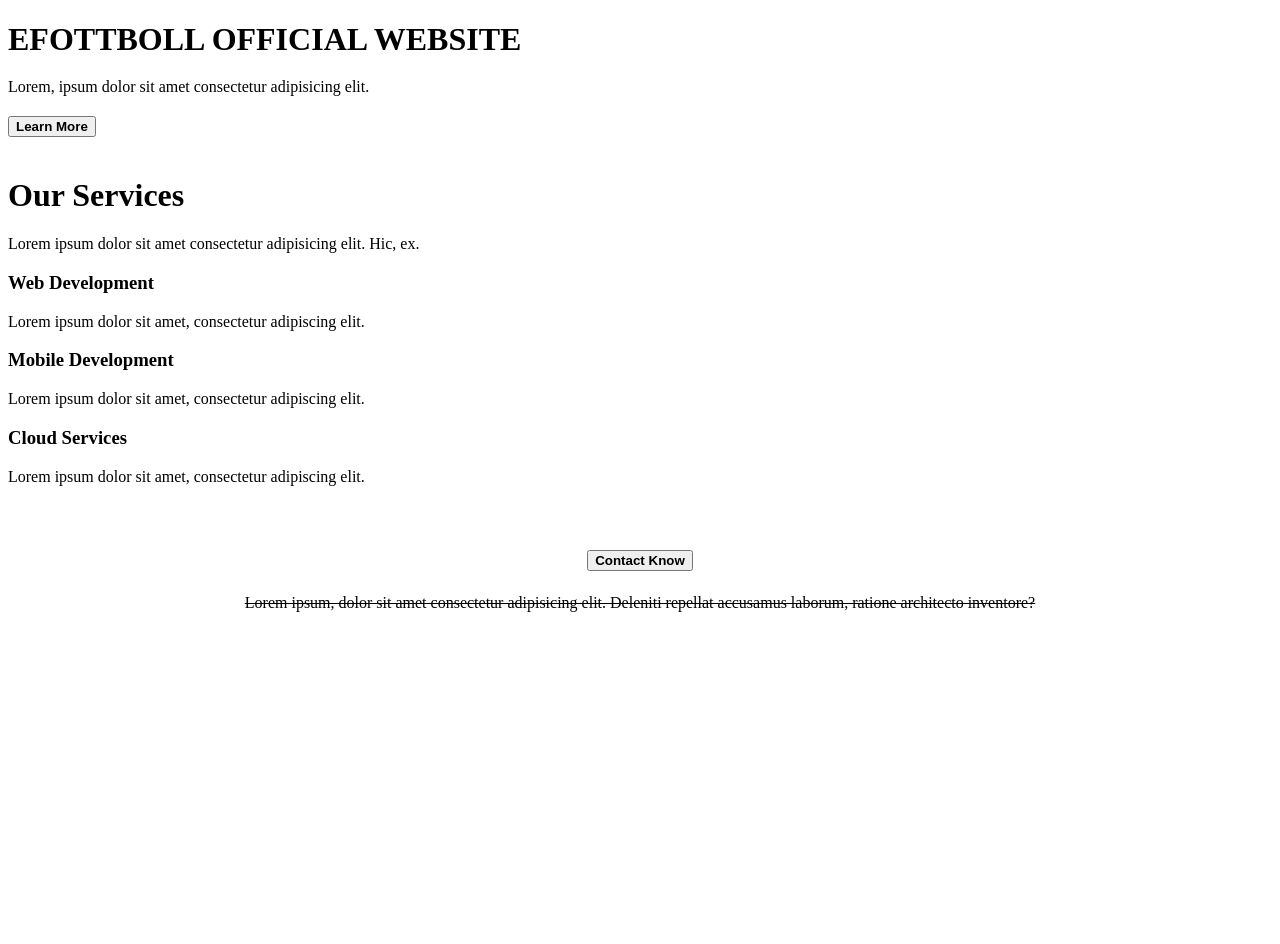
==== index.html @ 32312d0b "This is my first upload" ====
<!DOCTYPE html>
<html lang="en">

<head>
    <meta charset="UTF-8">
    <meta name="viewport" content="width=device-width, initial-scale=1.0">
    <title>Document</title>
    <link rel="stylesheet" href="https://cdnjs.cloudflare.com/ajax/libs/font-awesome/7.3.1/css/all.css">
    <link rel="stylesheet" href="style.css">

</head>

<body>
    <div class="pes">
        <div class="txt">
            <h1 style="margin-bottom: 20px;"><b>EFOTTBOLL OFFICIAL WEBSITE</b></h1>
            <p style="margin-bottom: 20px;">Lorem, ipsum dolor sit amet consectetur adipisicing elit.</p>
            <button class="kora"><b>Learn More</b></button>
        </div>
        <img class="EFOTTBOLL"
        
            src="https://egw.news/_next/image?url=https%3A%2F%2Fegw.news%2Fuploads%2Fnews%2F1%2F17%2F1749799774232_1749799774232.webp&w=3840&q=75"
            alt="">
    </div>

    <div class="our-services">
        <h1  class="my-text"><b>Our Services</b></h1>
        <p >Lorem ipsum dolor sit amet consectetur adipisicing elit. Hic, ex.</p>
    </div>
  <div class="this-services">

        <div class="service-box">
            <div class="icon">
                <i class="fa-solid fa-code"></i>
            </div>

            <h3><b>Web Development</b></h3>

            <p>
                Lorem ipsum dolor sit amet,
                consectetur adipiscing elit.
            </p>
        </div>


        <div class="service-box">
            <div class="icon">
                <i class="fa-solid fa-mobile-screen"></i>
            </div>

            <h3>Mobile Development</h3>

            <p>
                Lorem ipsum dolor sit amet,
                consectetur adipiscing elit.
            </p>
        </div>


        <div class="service-box">
            <div class="icon">
                <i class="fa-solid fa-cloud"></i>
            </div>

            <h3>Cloud Services</h3>

            <p>
                Lorem ipsum dolor sit amet,
                consectetur adipiscing elit.
            </p>
        </div>
</div>




   </div>

   
<div class="button"
style="width: 100%; height: 400px; margin-top: 50px; text-align: center;">
    <h1 style="color: rgb(7, 28, 211);"><s><button class="but"><b>Contact Know</b></button></h1>
   </button> <p>Lorem ipsum, dolor sit amet consectetur adipisicing elit. Deleniti repellat accusamus laborum, ratione architecto inventore?</p>
</div>
</body>

</html>
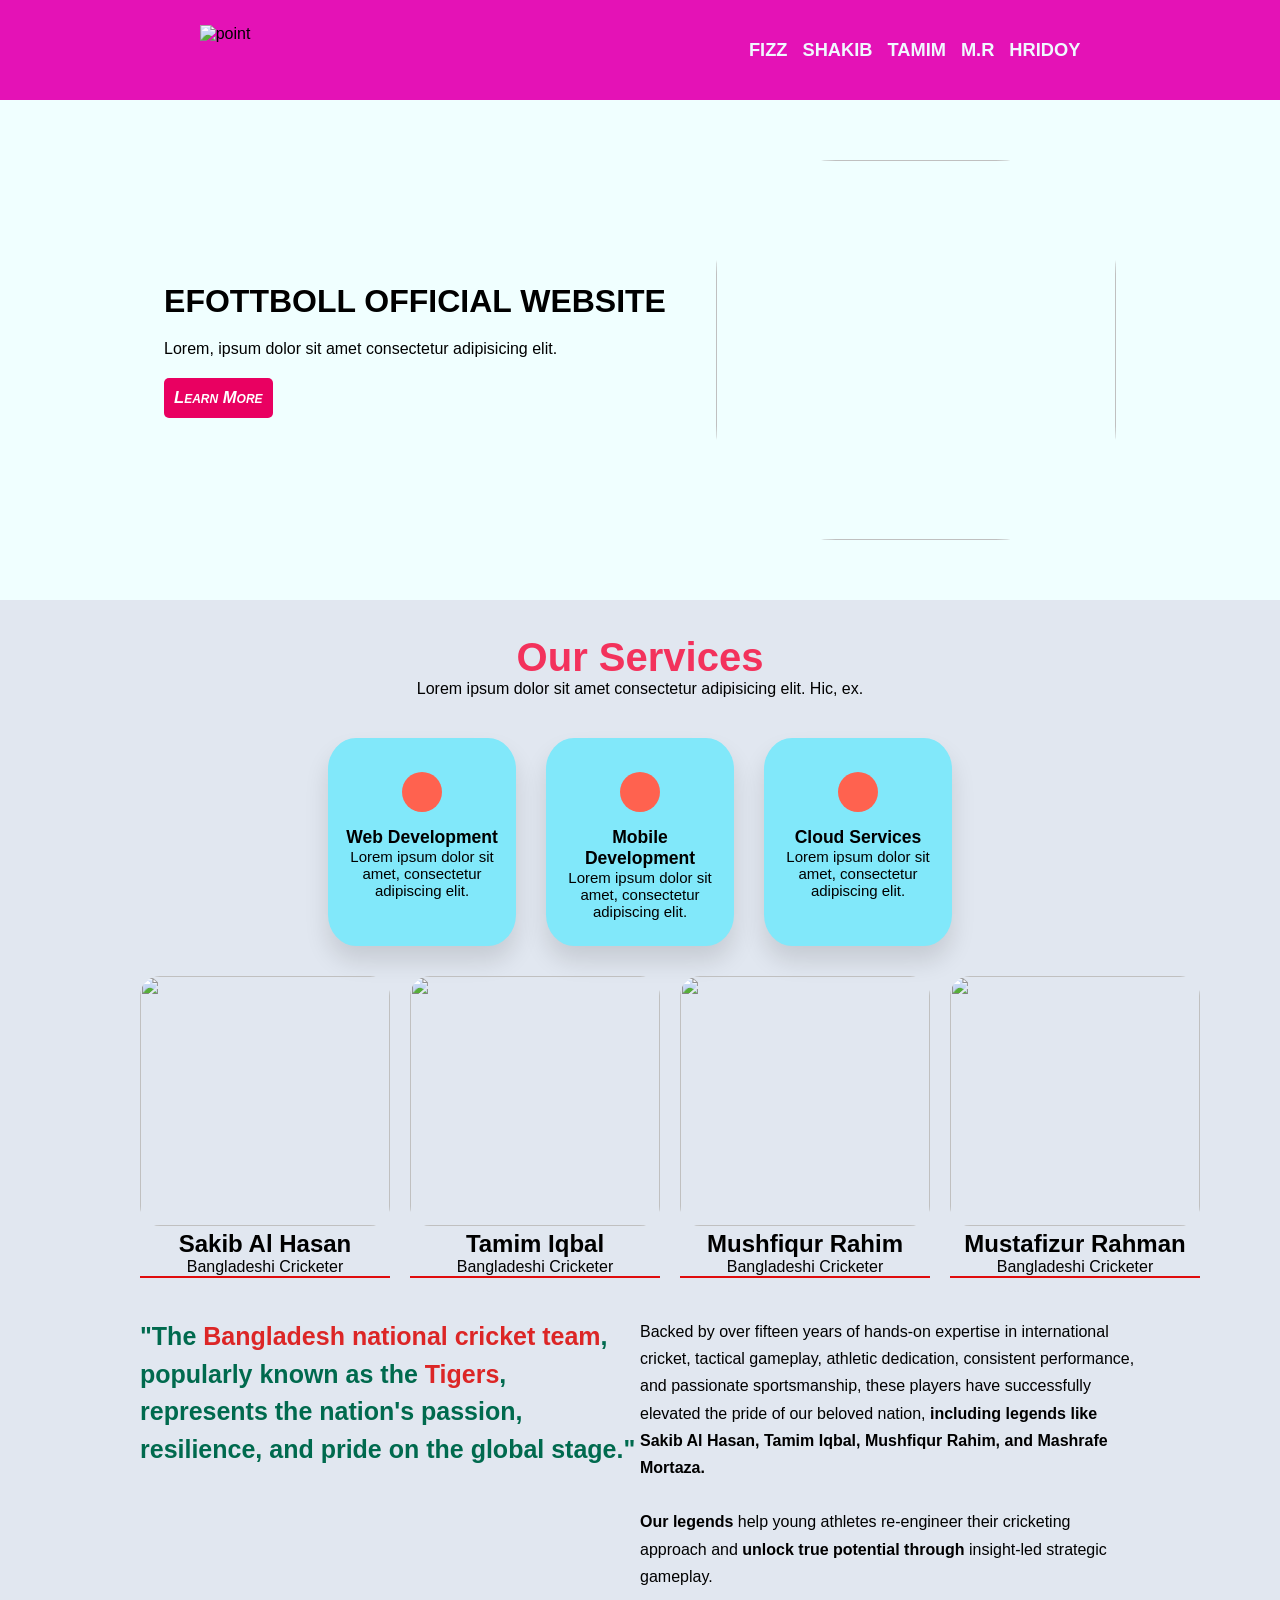
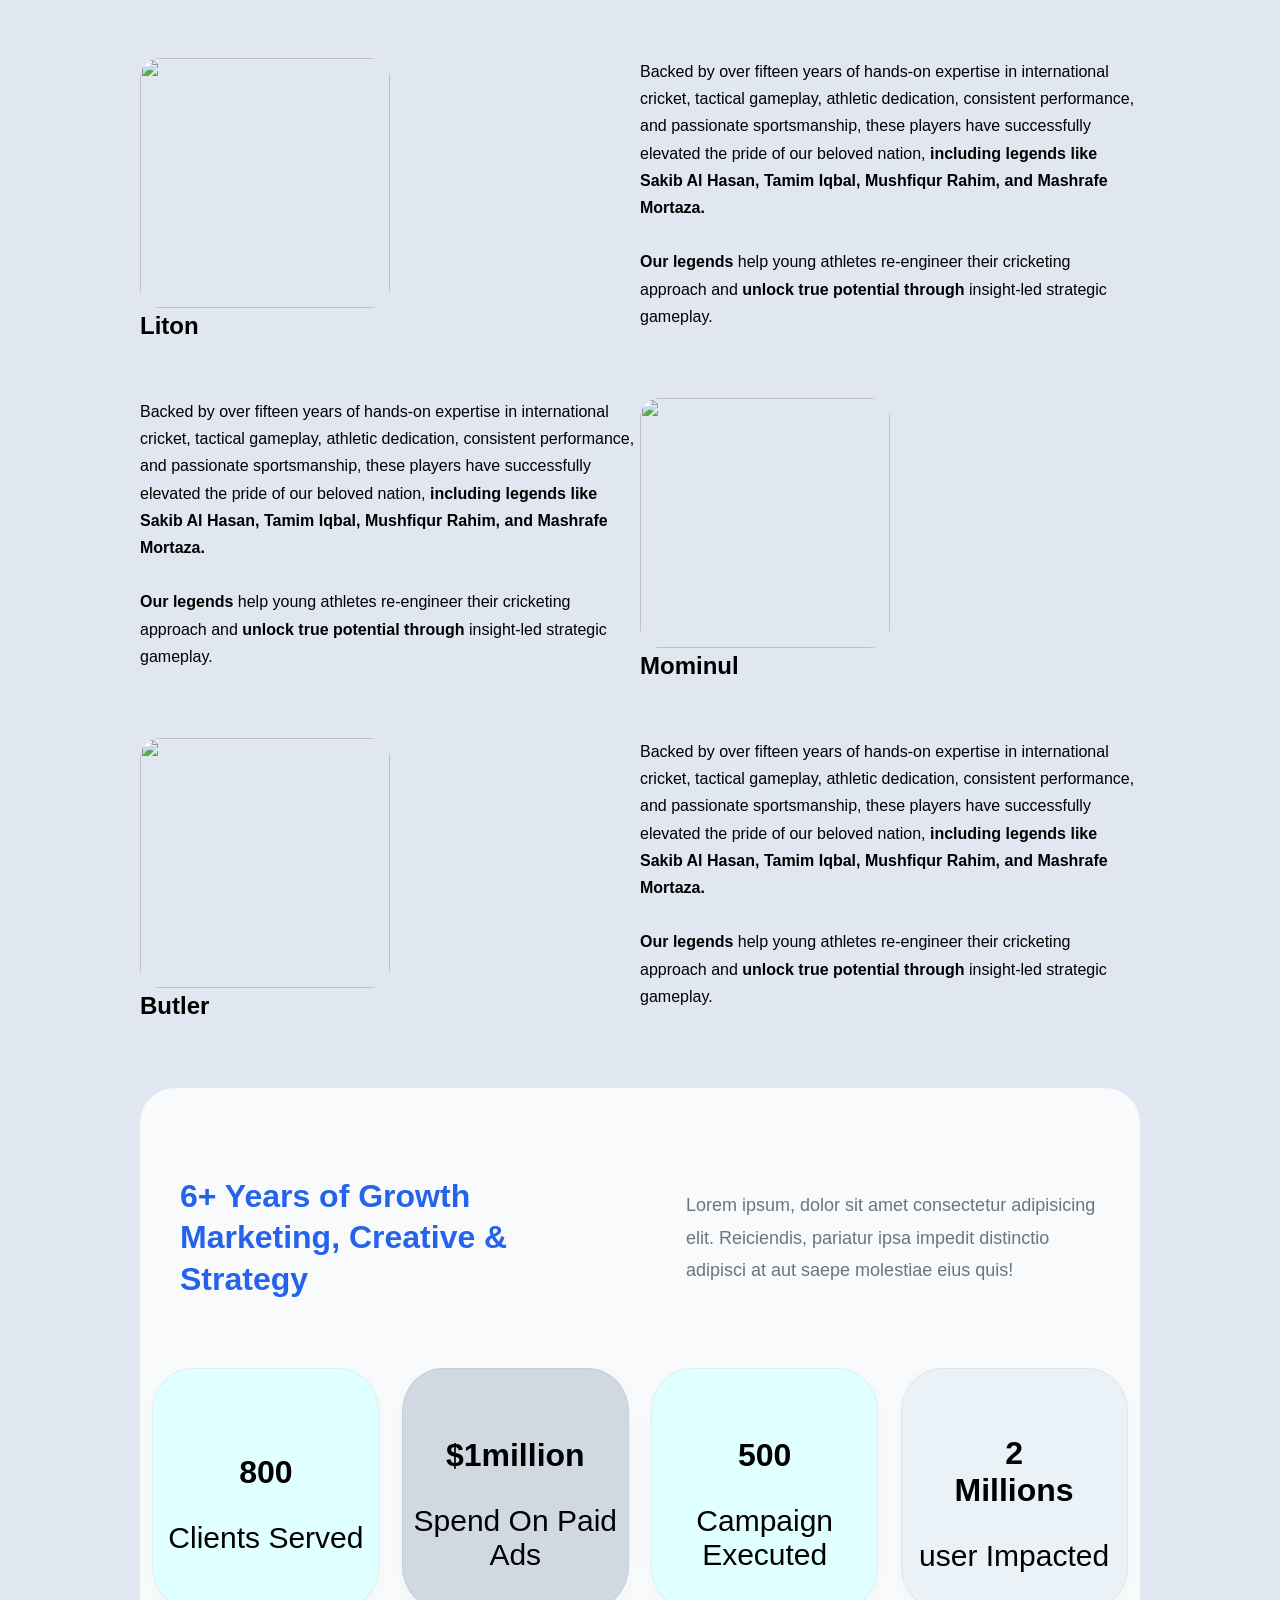
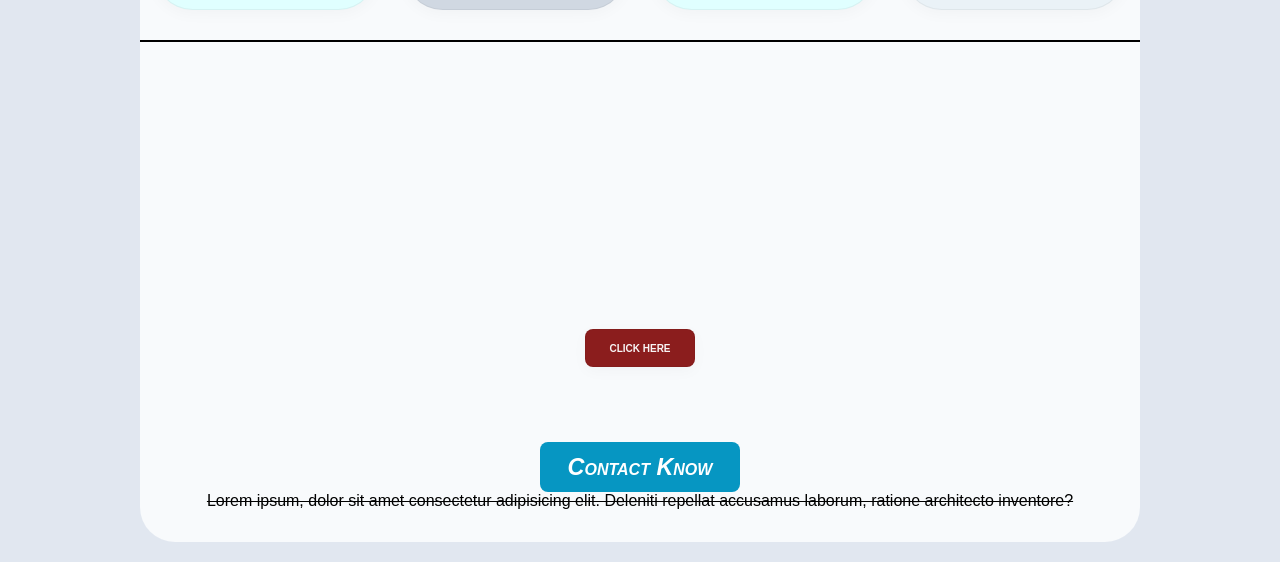
==== commit 9d3e6513: "Add files via upload" ====
--- a/index.html
+++ b/index.html
@@ -1,87 +1,255 @@
-<!DOCTYPE html>
-<html lang="en">
-
-<head>
-    <meta charset="UTF-8">
-    <meta name="viewport" content="width=device-width, initial-scale=1.0">
-    <title>Document</title>
-    <link rel="stylesheet" href="https://cdnjs.cloudflare.com/ajax/libs/font-awesome/7.3.1/css/all.css">
-    <link rel="stylesheet" href="style.css">
-
-</head>
-
-<body>
-    <div class="pes">
-        <div class="txt">
-            <h1 style="margin-bottom: 20px;"><b>EFOTTBOLL OFFICIAL WEBSITE</b></h1>
-            <p style="margin-bottom: 20px;">Lorem, ipsum dolor sit amet consectetur adipisicing elit.</p>
-            <button class="kora"><b>Learn More</b></button>
-        </div>
-        <img class="EFOTTBOLL"
-        
-            src="https://egw.news/_next/image?url=https%3A%2F%2Fegw.news%2Fuploads%2Fnews%2F1%2F17%2F1749799774232_1749799774232.webp&w=3840&q=75"
-            alt="">
-    </div>
-
-    <div class="our-services">
-        <h1  class="my-text"><b>Our Services</b></h1>
-        <p >Lorem ipsum dolor sit amet consectetur adipisicing elit. Hic, ex.</p>
-    </div>
-  <div class="this-services">
-
-        <div class="service-box">
-            <div class="icon">
-                <i class="fa-solid fa-code"></i>
-            </div>
-
-            <h3><b>Web Development</b></h3>
-
-            <p>
-                Lorem ipsum dolor sit amet,
-                consectetur adipiscing elit.
-            </p>
-        </div>
-
-
-        <div class="service-box">
-            <div class="icon">
-                <i class="fa-solid fa-mobile-screen"></i>
-            </div>
-
-            <h3>Mobile Development</h3>
-
-            <p>
-                Lorem ipsum dolor sit amet,
-                consectetur adipiscing elit.
-            </p>
-        </div>
-
-
-        <div class="service-box">
-            <div class="icon">
-                <i class="fa-solid fa-cloud"></i>
-            </div>
-
-            <h3>Cloud Services</h3>
-
-            <p>
-                Lorem ipsum dolor sit amet,
-                consectetur adipiscing elit.
-            </p>
-        </div>
-</div>
-
-
-
-
-   </div>
-
-   
-<div class="button"
-style="width: 100%; height: 400px; margin-top: 50px; text-align: center;">
-    <h1 style="color: rgb(7, 28, 211);"><s><button class="but"><b>Contact Know</b></button></h1>
-   </button> <p>Lorem ipsum, dolor sit amet consectetur adipisicing elit. Deleniti repellat accusamus laborum, ratione architecto inventore?</p>
-</div>
-</body>
-
+<!doctype html>
+<html lang="en">
+<head>
+  <meta charset="UTF-8" />
+  <meta name="viewport" content="width=device-width, initial-scale=1.0" />
+  <title>Document</title>
+  <link rel="stylesheet" href="https://cdnjs.cloudflare.com/ajax/libs/font-awesome/7.3.1/css/all.css" />
+  <link rel="stylesheet" href="style.css" />
+</head>
+<body>
+  <header>
+    <img class="Restart" src="https://efootball-point-cdn.konami.net/front/images/logo_ePoint.png" alt="point">
+    <ul>
+      <li><a
+          href="https://encrypted-tbn0.gstatic.com/images?q=tbn:ANd9GcTptv0-VjHFmgnvWg71jCcSn248HRkAReN_-rEUWnPtWQ&s=10">
+          <h5 style="color: aliceblue;">FIZZ</h5>
+        </a></li>
+      <li><a
+          href="https://img1.hscicdn.com/image/upload/f_auto,t_ds_wide_w_800,q_50/lsci/db/PICTURES/CMS/369800/369803.6.jpg">
+          <h5 style="color: aliceblue;">SHAKIB</h5>
+        </a></li>
+      <li><a href="https://www.bssnews.net/assets/news_photos/2022/06/09/image-65559-1654775851.jpg">
+          <h5 style="color: aliceblue;">TAMIM</h5>
+        </a></li>
+      <li><a
+          href="https://img1.hscicdn.com/image/upload/f_auto,t_ds_square_w_800,q_50/lsci/db/PICTURES/CMS/417100/417176.jpg">
+          <h5 style="color: aliceblue;">M.R</h5>
+        </a></li>
+      <li><a
+          href="https://images.timesnownews.com/thumb/msid-151510744,thumbsize-29726,width-400,height-225,resizemode-75/151510744.jpg">
+          <h5 style="color: aliceblue;">HRIDOY</h5>
+        </a></li>
+    </ul>
+  </header>
+  <div class="pes">
+    <div class="txt">
+      <h1 style="margin-bottom: 20px;"><b>EFOTTBOLL OFFICIAL WEBSITE</b></h1>
+      <p style="margin-bottom: 20px;">Lorem, ipsum dolor sit amet consectetur adipisicing elit.</p>
+      <button class="kora"><b>
+          <h5 style="color: white;">Learn More</h5>
+        </b></button>
+    </div>
+    <img class="EFOTTBOLL"
+      src="https://egw.news/_next/image?url=https%3A%2F%2Fegw.news%2Fuploads%2Fnews%2F1%2F17%2F1749799774232_1749799774232.webp&w=3840&q=75"
+      alt="">
+  </div>
+  <div align-items: center; class="our-services">
+    <h1 class="my-text"><b>Our Services</b></h1>
+    <p>Lorem ipsum dolor sit amet consectetur adipisicing elit. Hic, ex.</p>
+  </div>
+  <div class="this-services">
+    <div align-items: center; class="service-box">
+      <div class="icon">
+        <i class="fa-solid fa-code"></i>
+      </div>
+      <h3>Web Development</h3>
+      <p>
+        Lorem ipsum dolor sit amet,
+        consectetur adipiscing elit.
+      </p>
+    </div>
+    <div class="service-box">
+      <div class="icon">
+        <i class="fa-solid fa-mobile-screen"></i>
+      </div>
+      <h3>Mobile Development</h3>
+      <p>
+        Lorem ipsum dolor sit amet,
+        consectetur adipiscing elit.
+      </p>
+    </div>
+    <div class="service-box">
+      <div class="icon">
+        <i class="fa-solid fa-cloud"></i>
+      </div>
+      <h3>Cloud Services</h3>
+      <p>
+        Lorem ipsum dolor sit amet,
+        consectetur adipiscing elit.
+      </p>
+    </div>
+  </div>
+  </div>
+  <div class="our-players">
+    <h1 style="margin-bottom: 20px"></h1>
+    <div class="players">
+      <div class="player">
+        <img src="https://i.pinimg.com/236x/d2/63/fa/d263fa6d25ec4128a81b77859a7e54de.jpg" alt="" />
+        <h2>Sakib Al Hasan</h2>
+        Bangladeshi Cricketer
+      </div>
+
+      <div class="player">
+        <img
+          src="https://www.reuters.com/resizer/v2/OQVYCCRZJJLWTHACCQTRICKGQE.jpg?auth=4f40d647171428ca0a264cd378cacdd67d4594901885a3a00bcfd60eb5ffbb29&height=1920&width=1920&quality=80&smart=true"
+          alt="" />
+        <h2>Tamim Iqbal</h2>
+        Bangladeshi Cricketer
+      </div>
+
+      <div class="player">
+        <img src="https://wallpapercave.com/wp/wp10816001.jpg" alt="" />
+        <h2>Mushfiqur Rahim</h2>
+        Bangladeshi Cricketer
+      </div>
+
+      <div class="player">
+        <img src="https://img1.hscicdn.com/image/upload/f_auto,t_ds_w_1200,q_50/lsci/db/PICTURES/CMS/383500/383539.jpg"
+          alt="" />
+        <h2>Mustafizur Rahman</h2>
+        Bangladeshi Cricketer
+      </div>
+    </div>
+    <div class="style">
+      <div class="style-left">
+        <h2 style="color: #006A4E;">
+          "The <span style="color: #DC2626;">Bangladesh national cricket team</span>,
+          popularly known as the <span style="color: #DC2626;">Tigers</span>,
+          represents the nation's passion, resilience, and pride on the global stage."
+        </h2>
+      </div>
+      <div class="style-right">
+        <p>
+          Backed by over fifteen years of hands-on expertise in international
+          cricket, tactical gameplay, athletic dedication, consistent
+          performance, and passionate sportsmanship, these players have
+          successfully elevated the pride of our beloved nation,
+          <span>including legends like Sakib Al Hasan, Tamim Iqbal, Mushfiqur
+            Rahim, and Mashrafe Mortaza.</span>
+          <br />
+          <br />
+          <span>Our legends</span> help young athletes re-engineer their
+          cricketing approach and
+          <span>unlock true potential through</span> insight-led strategic
+          gameplay.
+        </p>
+      </div>
+    </div>
+    <div class="images1">
+      <div class="image-left">
+        <img class="imge" src="https://www.bssnews.net/assets/news_photos/2023/05/03/image-123625-1683119004.jpg" />
+        <h2>Liton</h2>
+      </div>
+      <div class="image-right">
+        <p>
+          Backed by over fifteen years of hands-on expertise in international
+          cricket, tactical gameplay, athletic dedication, consistent
+          performance, and passionate sportsmanship, these players have
+          successfully elevated the pride of our beloved nation,
+          <span>including legends like Sakib Al Hasan, Tamim Iqbal, Mushfiqur
+            Rahim, and Mashrafe Mortaza.</span>
+          <br />
+          <br />
+          <span>Our legends</span> help young athletes re-engineer their
+          cricketing approach and
+          <span>unlock true potential through</span> insight-led strategic
+          gameplay.
+        </p>
+      </div>
+    </div>
+
+    <div class="images2">
+      <div class="image-right">
+        <p>
+          Backed by over fifteen years of hands-on expertise in international
+          cricket, tactical gameplay, athletic dedication, consistent
+          performance, and passionate sportsmanship, these players have
+          successfully elevated the pride of our beloved nation,
+          <span>including legends like Sakib Al Hasan, Tamim Iqbal, Mushfiqur
+            Rahim, and Mashrafe Mortaza.</span>
+          <br />
+          <br />
+          <span>Our legends</span> help young athletes re-engineer their
+          cricketing approach and
+          <span>unlock true potential through</span> insight-led strategic
+          gameplay.
+        </p>
+      </div>
+      <div class="image-left">
+        <img class="imge"
+          src="https://img1.hscicdn.com/image/upload/f_auto,t_ds_w_1200,q_50/lsci/db/PICTURES/CMS/388200/388238.jpg" />
+        <h2>Mominul</h2>
+      </div>
+    </div>
+
+    <div class="images3">
+      <div class="image-left">
+        <img class="imge"
+          src="https://media.gettyimages.com/id/2285647015/photo/england-v-india-5th-vitality-it20.jpg?s=2048x2048&w=gi&k=20&c=H8PTw9AHdqL_4Y7KcvdedugSCDpE4NgtJyYuhDfLrlk=" />
+        <h2>Butler</h2>
+      </div>
+      <div class="image-right">
+        <p>
+          Backed by over fifteen years of hands-on expertise in international
+          cricket, tactical gameplay, athletic dedication, consistent
+          performance, and passionate sportsmanship, these players have
+          successfully elevated the pride of our beloved nation,
+          <span>including legends like Sakib Al Hasan, Tamim Iqbal, Mushfiqur
+            Rahim, and Mashrafe Mortaza.</span>
+          <br />
+          <br />
+          <span>Our legends</span> help young athletes re-engineer their
+          cricketing approach and
+          <span>unlock true potential through</span> insight-led strategic
+          gameplay.
+        </p>
+      </div>
+    </div>
+  </div>
+  </head>
+  <div class="my-div">
+    <div class="y-div">
+      <h1 class="header1">
+        6+ Years of Growth Marketing, Creative & Strategy
+      </h1>
+      <p class="l10">
+        Lorem ipsum, dolor sit amet consectetur adipisicing elit. Reiciendis, pariatur ipsa impedit distinctio adipisci
+        at aut saepe molestiae eius quis!
+    </div>
+    <div class="elit">
+      <div class="rank">
+        <h1 style="text-align: center; margin: 30px">800</h1>
+        <p style="text-align: center; font-size: 30px">Clients Served</p>
+      </div>
+      <div class="rank1">
+        <h1 style="text-align: center; margin: 30px">$1million</h1>
+        <p style="text-align: center; font-size: 30px">Spend On Paid Ads</p>
+      </div>
+      <div class="rank2">
+        <h1 style="text-align: center; margin: 30px">500</h1>
+        <p style="text-align: center; font-size: 30px">Campaign Executed</p>
+      </div>
+      <div class="rank3">
+        <h1 style="text-align: center; margin: 30px">2 Millions</h1>
+        <p style="text-align: center; font-size: 30px">user Impacted</p>
+      </div>
+    </div>
+    <div style="margin-top: 50px">
+      <div class="image">
+        </p>
+        <button class="click"> <a
+            href="https://img1.hscicdn.com/image/upload/f_auto,t_ds_wide_w_800,q_50/lsci/db/PICTURES/CMS/369800/369803.6.jpg">
+            <b> CLICK
+              HERE</b></a> </button>
+      </div>
+      <div class="button" style="width: 100%; height: 100px; margin-top: 50px; text-align: center;">
+        <h1 style="color: rgb(56, 21, 138);"><s>
+            <button class="but"><b>
+                <h3 style="color: white;">Contact Know</h3>
+              </b></h1>
+        <p>Lorem ipsum, dolor sit amet consectetur adipisicing elit. Deleniti repellat accusamus laborum, ratione
+          architecto inventore?</p>
+      </div>
+</body>
 </html>
--- a/style.css
+++ b/style.css
@@ -0,0 +1,449 @@
+* {
+  margin: 0;
+  padding: 0;
+}
+
+header {
+  width: 100%;
+  background-color: rgb(228, 18, 182);
+  height: 100px;
+
+  display: flex;
+  flex-direction: row;
+  justify-content: space-around;
+  align-items: center;
+}
+
+.Restart {
+  width: 150px;
+  height: 50px;
+}
+
+ul {
+  display: flex;
+  gap: 15px;
+  list-style: none;
+  font-size: 22px;
+}
+
+li a {
+  text-decoration: none;
+}
+
+body {
+  background-color: rgb(225, 231, 240);
+  font-family: "Segoe UI", Tahoma, Geneva, Verdana, sans-serif;
+}
+
+.style {
+  padding-top: 40px;
+  max-width: 1000px;
+  margin: 0 auto;
+  height: 300px;
+
+  display: flex;
+
+  .style-left {
+    width: 50%;
+
+    h2 {
+
+      font-size: 25px;
+      color: #006A4E;
+      line-height: 1.5;
+    }
+  }
+
+  .style-right {
+    width: 50%;
+
+    p {
+      line-height: 1.7;
+    }
+
+    span {
+      font-weight: 750;
+    }
+  }
+}
+
+.our-players {
+  text-align: left;
+  align-items: center;
+
+  .players {
+    display: flex;
+    max-width: 1000px;
+
+    margin: 0 auto;
+    gap: 20px;
+  }
+
+  .player {
+    text-align: center;
+
+    img {
+      width: 250px;
+      height: 250px;
+      object-fit: cover;
+      border-radius: 20px;
+
+    }
+
+    border-bottom: 2px solid rgb(224, 12, 12);
+  }
+
+
+
+
+
+
+}
+
+.images1 {
+  padding-top: 40px;
+  max-width: 1000px;
+  margin: 0 auto;
+  height: 300px;
+  display: flex;
+
+  .image-left {
+    width: 50%;
+
+    .imge {
+      width: 250px;
+      height: 250px;
+      object-fit: cover;
+      border-radius: 20px;
+    }
+  }
+
+  .image-right {
+    width: 50%;
+
+    p {
+      line-height: 1.7;
+    }
+
+    span {
+      font-weight: 750;
+    }
+  }
+}
+
+.images2 {
+  padding-top: 40px;
+  max-width: 1000px;
+  margin: 0 auto;
+  height: 300px;
+
+  display: flex;
+
+  .image-left {
+    width: 50%;
+
+    .imge {
+      width: 250px;
+      height: 250px;
+      object-fit: cover;
+      border-radius: 20px;
+    }
+  }
+
+  .image-right {
+    width: 50%;
+
+    p {
+      line-height: 1.7;
+    }
+
+    span {
+      font-weight: 750;
+    }
+  }
+}
+
+.images3 {
+  padding-top: 40px;
+  max-width: 1000px;
+  margin: 0 auto;
+  height: 300px;
+
+  display: flex;
+
+  .image-left {
+    width: 50%;
+
+    .imge {
+      width: 250px;
+      height: 250px;
+      object-fit: cover;
+      border-radius: 20px;
+    }
+  }
+
+  .image-right {
+    width: 50%;
+
+    p {
+      line-height: 1.7;
+    }
+
+    span {
+      font-weight: 750;
+    }
+  }
+}
+
+.pes {
+  width: 100%;
+  background-color: azure;
+  height: 500px;
+  display: flex;
+  justify-content: center;
+  align-items: center;
+  gap: 50px;
+}
+
+.EFOTTBOLL {
+  height: 380px;
+  width: 400px;
+  border-radius: 30%;
+  object-fit: cover;
+}
+
+.kora {
+  padding: 10px;
+  background-color: rgb(233, 0, 97);
+  font-size: 20px;
+  font-style: oblique;
+  font-variant: small-caps;
+  border: none;
+  border-radius: 5px;
+}
+
+.our-services {
+  text-align: center;
+  align-items: center;
+  padding: 35px 20px;
+}
+
+.my-text {
+  color: #f3325c;
+  font-size: 40px;
+}
+
+.this-services {
+  justify-content: center;
+  align-items: center;
+  display: flex;
+  border-radius: 10%;
+  padding: 5px;
+
+  text-align: center;
+  gap: 30px;
+}
+
+.service-box {
+  width: 160px;
+  height: 180px;
+  box-shadow: 5px 8px 10px rgba(0, 0, 0, 0.3);
+  background: #81e8fa;
+  padding: 14px;
+  border-radius: 15%;
+  text-align: center;
+
+  box-shadow: 0 15px 25px rgba(3, 3, 3, 0.12);
+}
+
+.icon {
+  width: 40px;
+  height: 40px;
+  justify-content: center;
+  align-items: center;
+  margin: 20px auto;
+  background: #ff624f;
+  color: white;
+  border-radius: 50%;
+
+  display: flex;
+  align-items: center;
+
+  margin-bottom: 15px;
+}
+
+.service-box {
+  justify-content: center;
+  align-items: center;
+  font-size: 15px;
+  margin-block-end: 5px;
+}
+
+.but {
+  height: 50px;
+  width: 200px;
+
+  object-fit: cover;
+  padding: 10px;
+  background-color: rgb(6, 150, 194);
+
+  font-size: 20px;
+  font-style: oblique;
+  font-variant: small-caps;
+  border: none;
+  border-radius: 8px;
+}
+
+.my-div {
+
+
+  height: auto;
+  width: 1000px;
+  display: flex;
+  flex-direction: column;
+  justify-content: space-between;
+  align-items: center;
+  border-radius: 35px;
+  padding: 0;
+  background-color: #F8FAFC;
+  margin: 50px auto 20px auto;
+  padding-bottom: 0;
+  overflow: hidden;
+}
+
+.y-div {
+  height: 280px;
+  width: 100%;
+  display: flex;
+  justify-content: space-between;
+  align-items: center;
+  padding: 15px 40px 0 40px;
+  box-sizing: border-box;
+}
+
+.header1 {
+  color: #2563EB;
+  width: 45%;
+  margin: 0;
+  margin-top: 5px;
+  line-height: 1.3;
+}
+
+.l10 {
+  font-size: 18px;
+  width: 45%;
+  margin: 0;
+  margin-top: 5px;
+  color: #6C757D;
+  line-height: 1.8;
+}
+
+.elit {
+  height: auto;
+  width: 100%;
+  display: flex;
+  flex-direction: row;
+  justify-content: space-evenly;
+  gap: 10px;
+  padding-bottom: 30px;
+  border-bottom: 2px solid black;
+}
+
+.rank {
+  height: 220px;
+  width: 205px;
+  display: flex;
+  flex-direction: column;
+  justify-content: center;
+  align-items: center;
+  border-radius: 18%;
+  padding: 10px;
+  border: 1px solid rgba(0, 0, 0, 0.05);
+  box-shadow: 0 4px 15px rgba(0, 0, 0, 0.03);
+}
+
+.rank1 {
+  height: 220px;
+  width: 205px;
+  display: flex;
+  flex-direction: column;
+  justify-content: center;
+  align-items: center;
+  border-radius: 18%;
+  padding: 10px;
+  border: 1px solid rgba(0, 0, 0, 0.05);
+  box-shadow: 0 4px 15px rgba(0, 0, 0, 0.03);
+}
+
+.rank2 {
+  height: 220px;
+  width: 205px;
+  display: flex;
+  flex-direction: column;
+  justify-content: center;
+  align-items: center;
+  border-radius: 18%;
+  padding: 10px;
+  border: 1px solid rgba(0, 0, 0, 0.05);
+  box-shadow: 0 4px 15px rgba(0, 0, 0, 0.03);
+}
+
+.rank3 {
+  height: 220px;
+  width: 205px;
+  display: flex;
+  flex-direction: column;
+  justify-content: center;
+  align-items: center;
+  border-radius: 18%;
+  padding: 10px;
+  border: 1px solid rgba(0, 0, 0, 0.05);
+  box-shadow: 0 4px 15px rgba(0, 0, 0, 0.03);
+}
+
+
+.rank,
+.rank2 {
+  background-color: lightcyan;
+}
+
+.rank1 {
+  background-color: rgb(208, 216, 226);
+}
+
+.rank3 {
+  background-color: rgb(234, 242, 247);
+}
+
+.image {
+  width: 100%;
+  height: 300px;
+  display: flex;
+  justify-content: center;
+  align-items: flex-end;
+  padding-bottom: 25px;
+  border-radius: 35px 35px 35px 35px;
+  background-image: url("https://images.unsplash.com/photo-1523726491678-bf852e717f6a?q=80&w=1170&auto=format&fit=crop&ixlib=rb-4.1.0&ixid=NHwxMjA3fDA%3D");
+  background-size: cover;
+  background-position: center;
+  box-sizing: border-box;
+}
+
+.click {
+  height: 38px;
+  width: 110px;
+  border: none;
+  border-radius: 8px;
+  background-color: #8b1d1d;
+  display: flex;
+  justify-content: center;
+  align-items: center;
+  border: 1px solid rgba(0, 0, 0, 0.05);
+  box-shadow: 0 4px 15px rgba(0, 0, 0, 0.03);
+
+  a {
+    font-size: 10px;
+    color: #f8f5f5;
+    text-decoration: none;
+  }
+}
